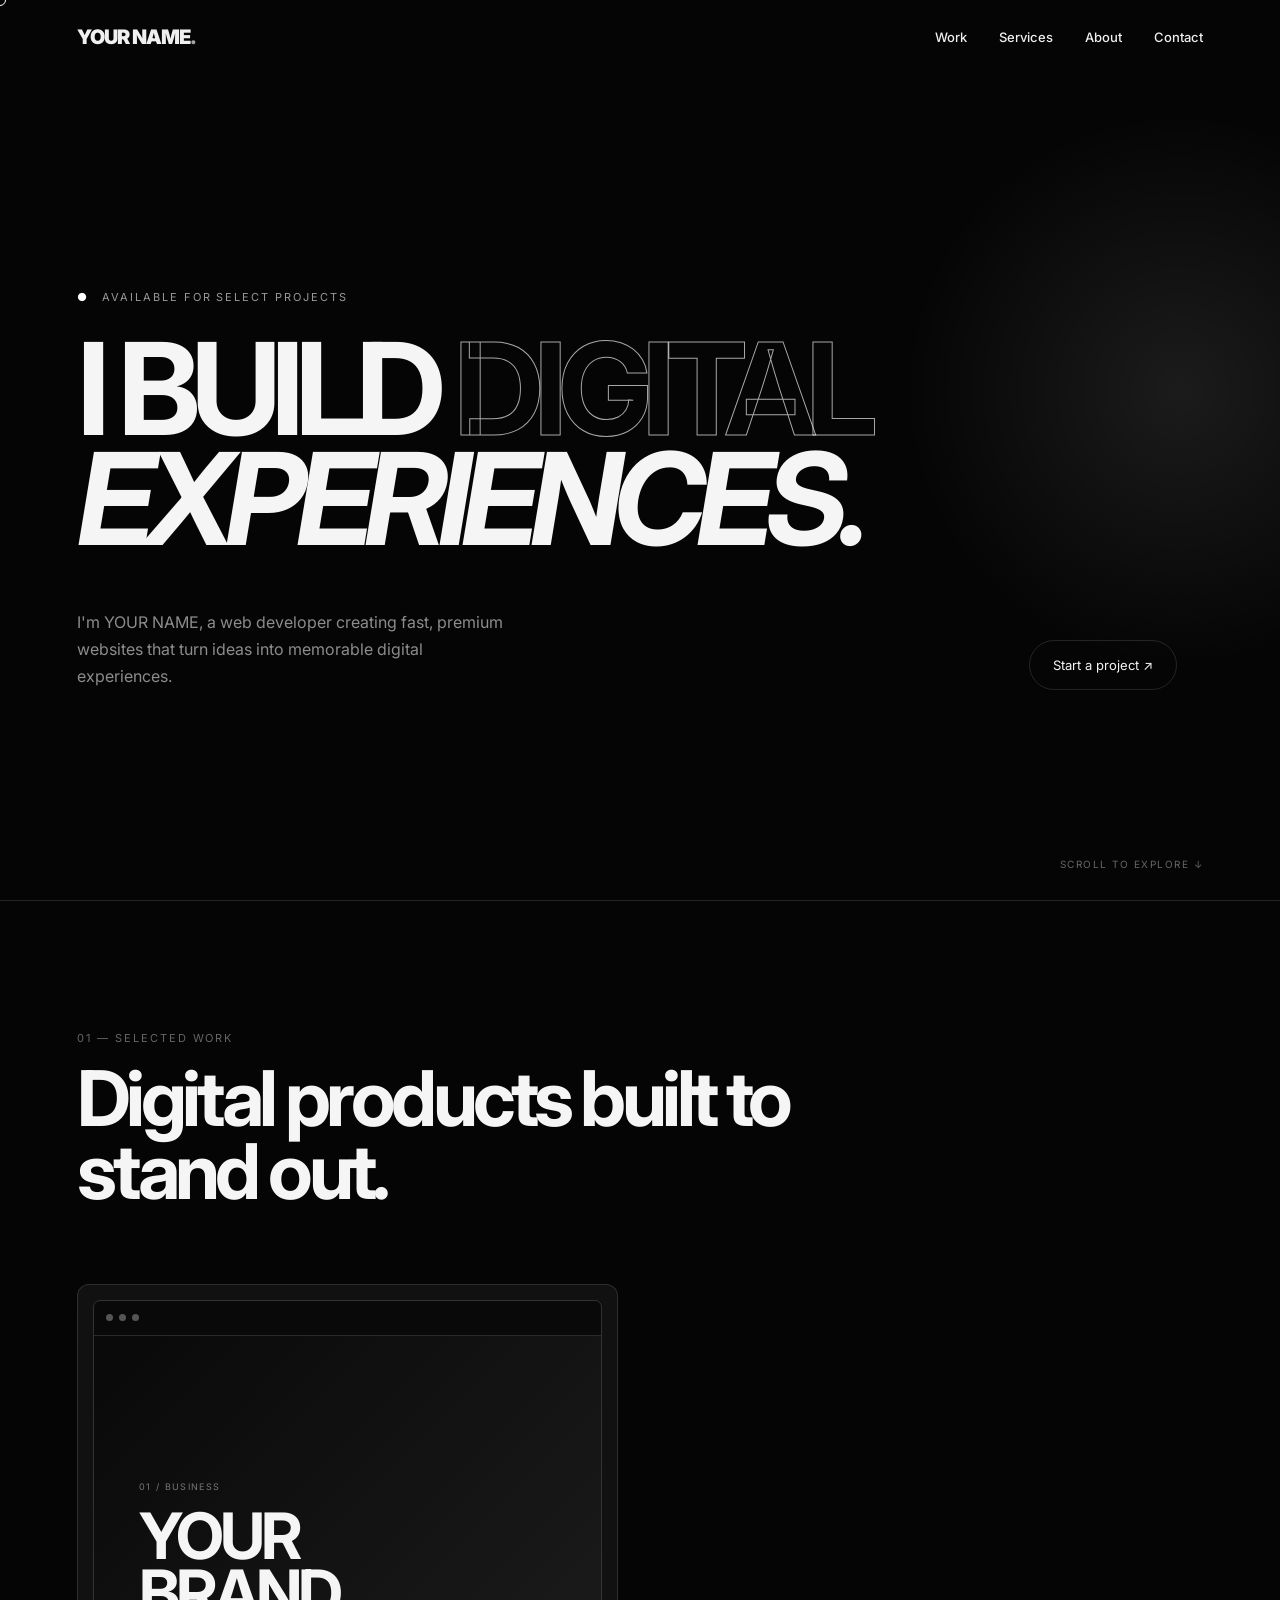
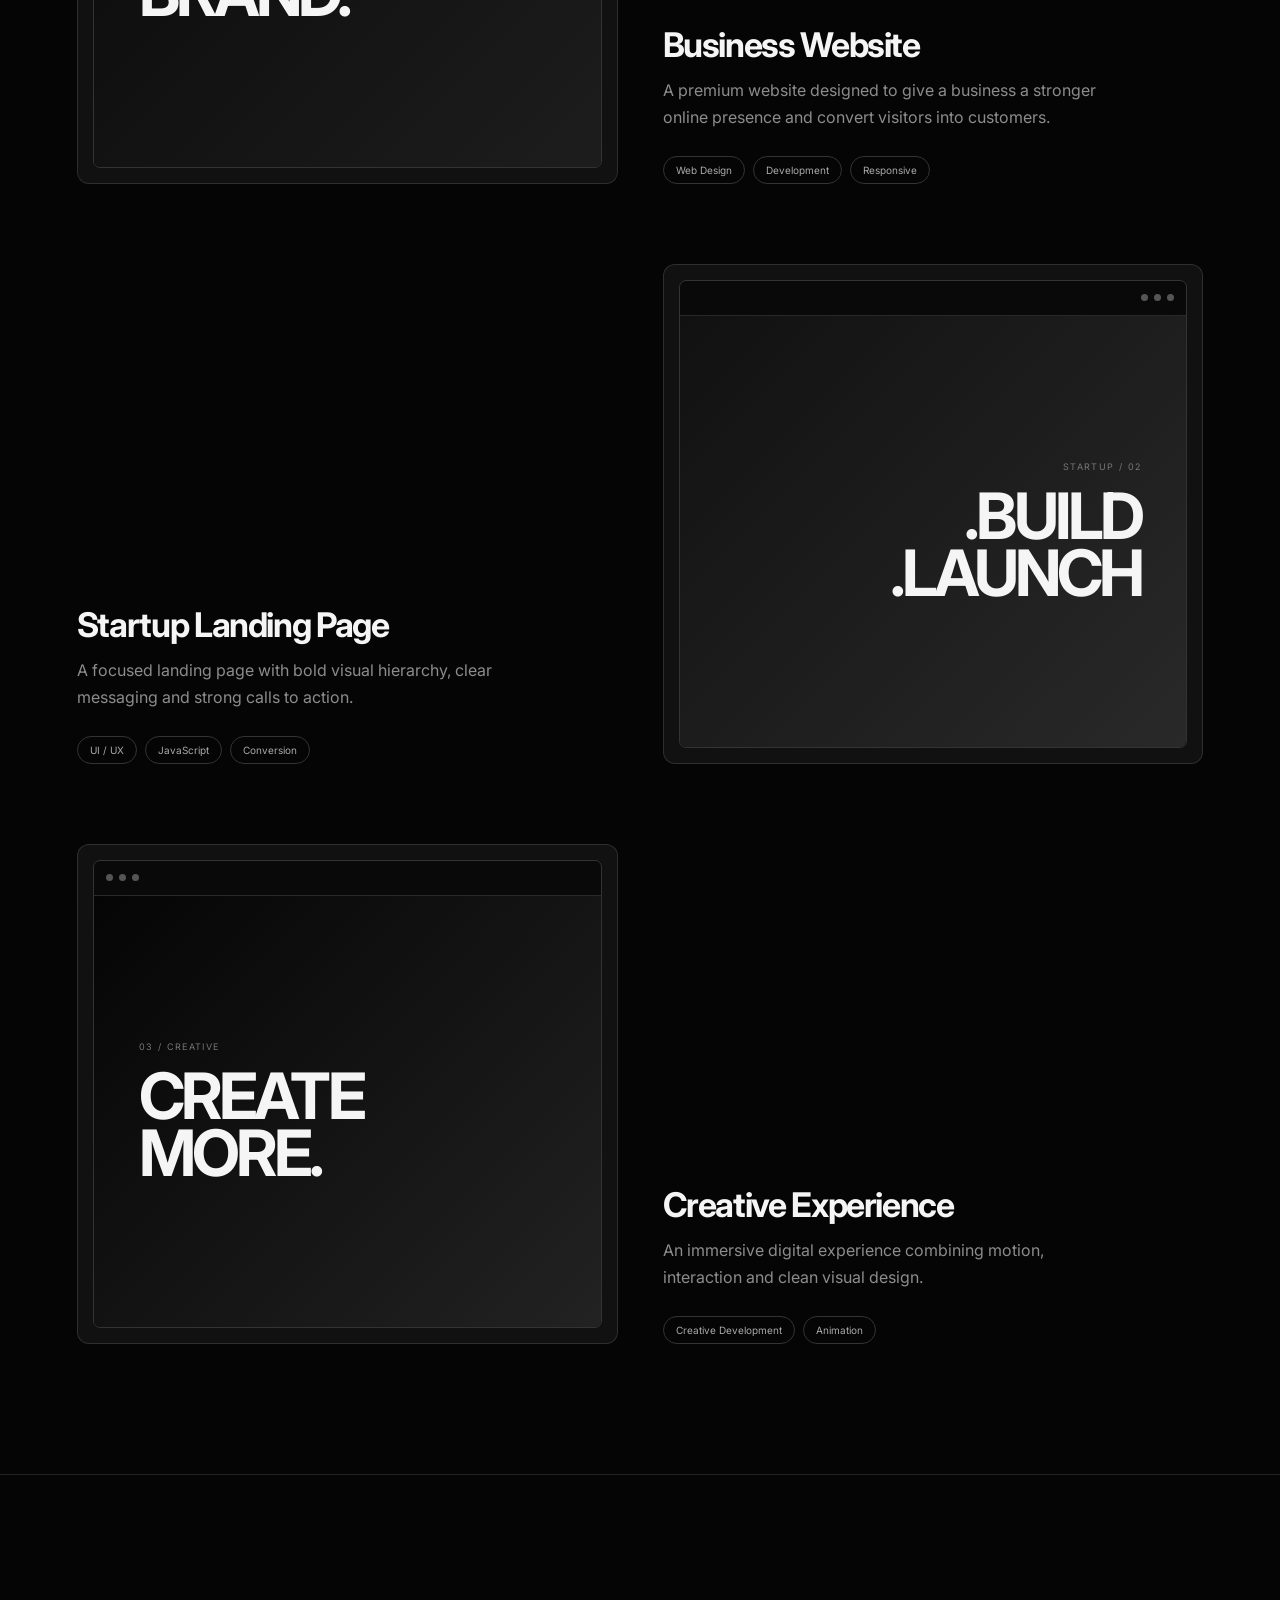
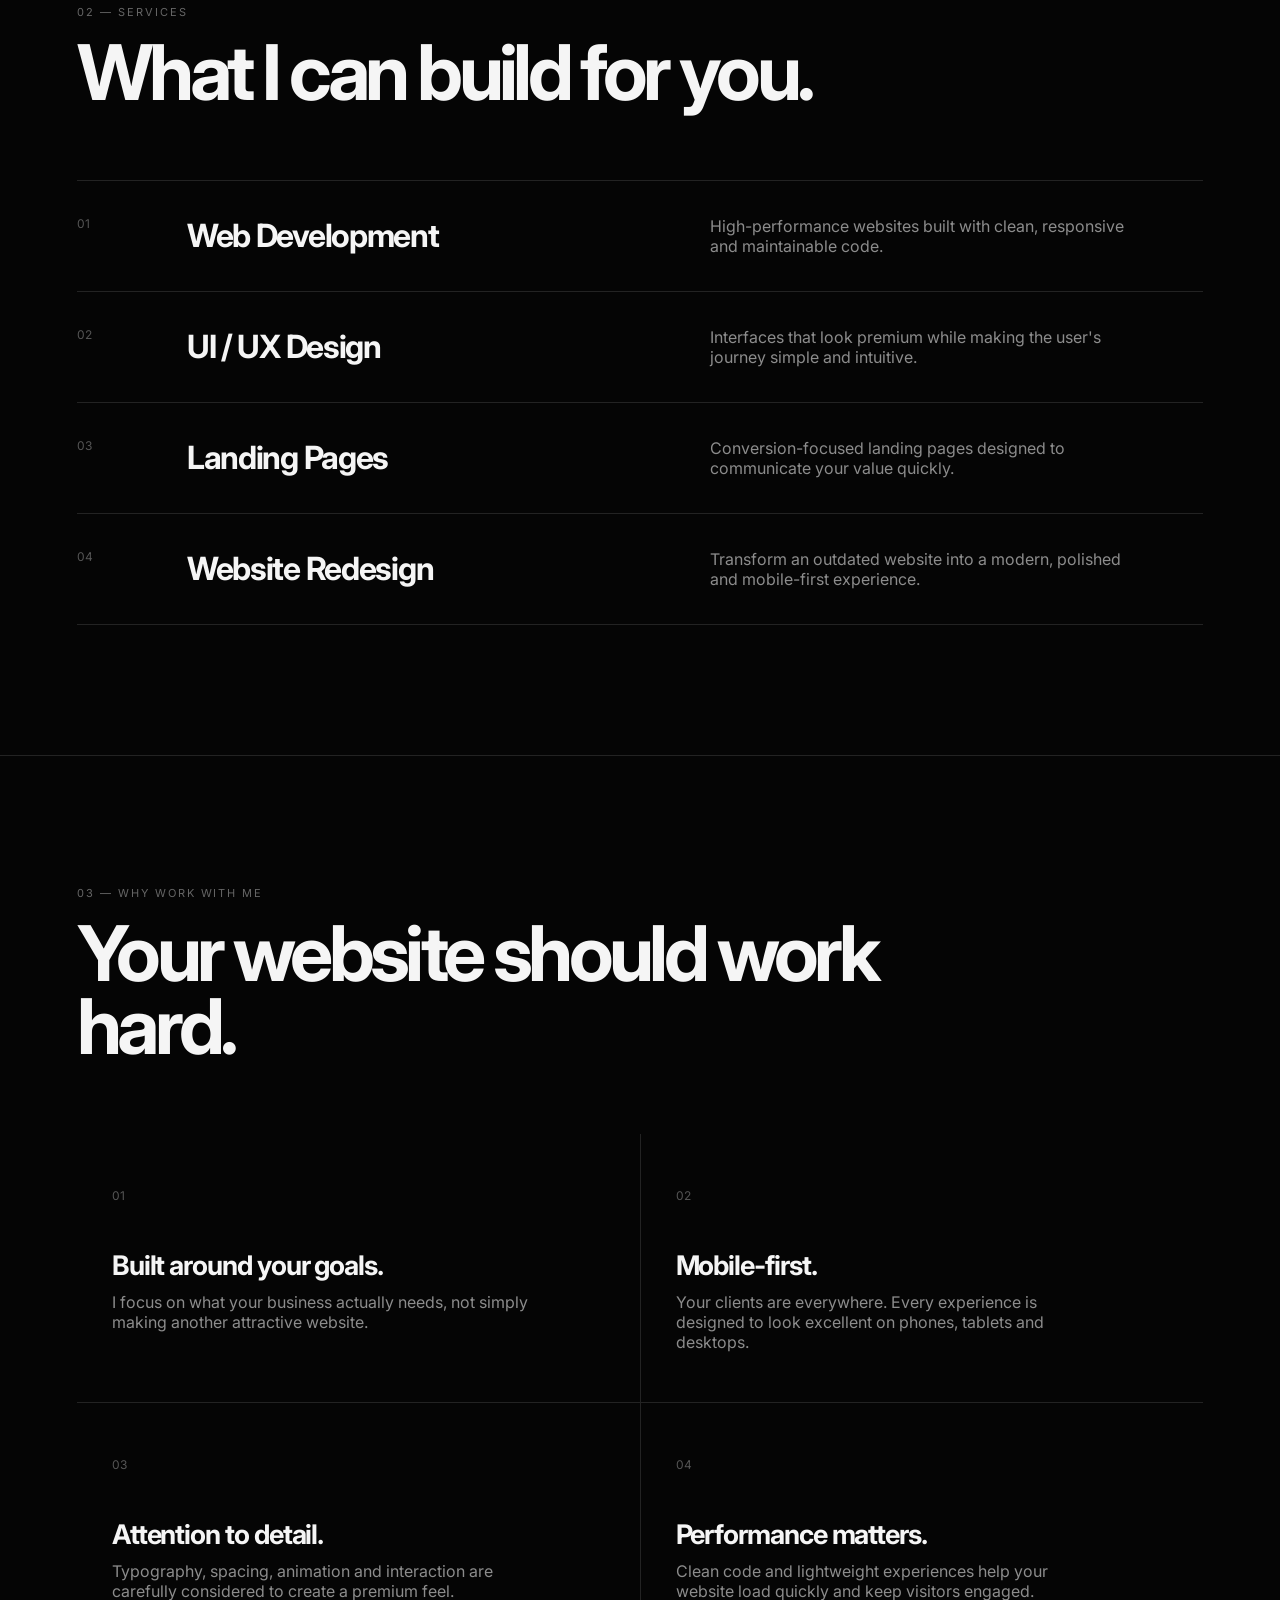
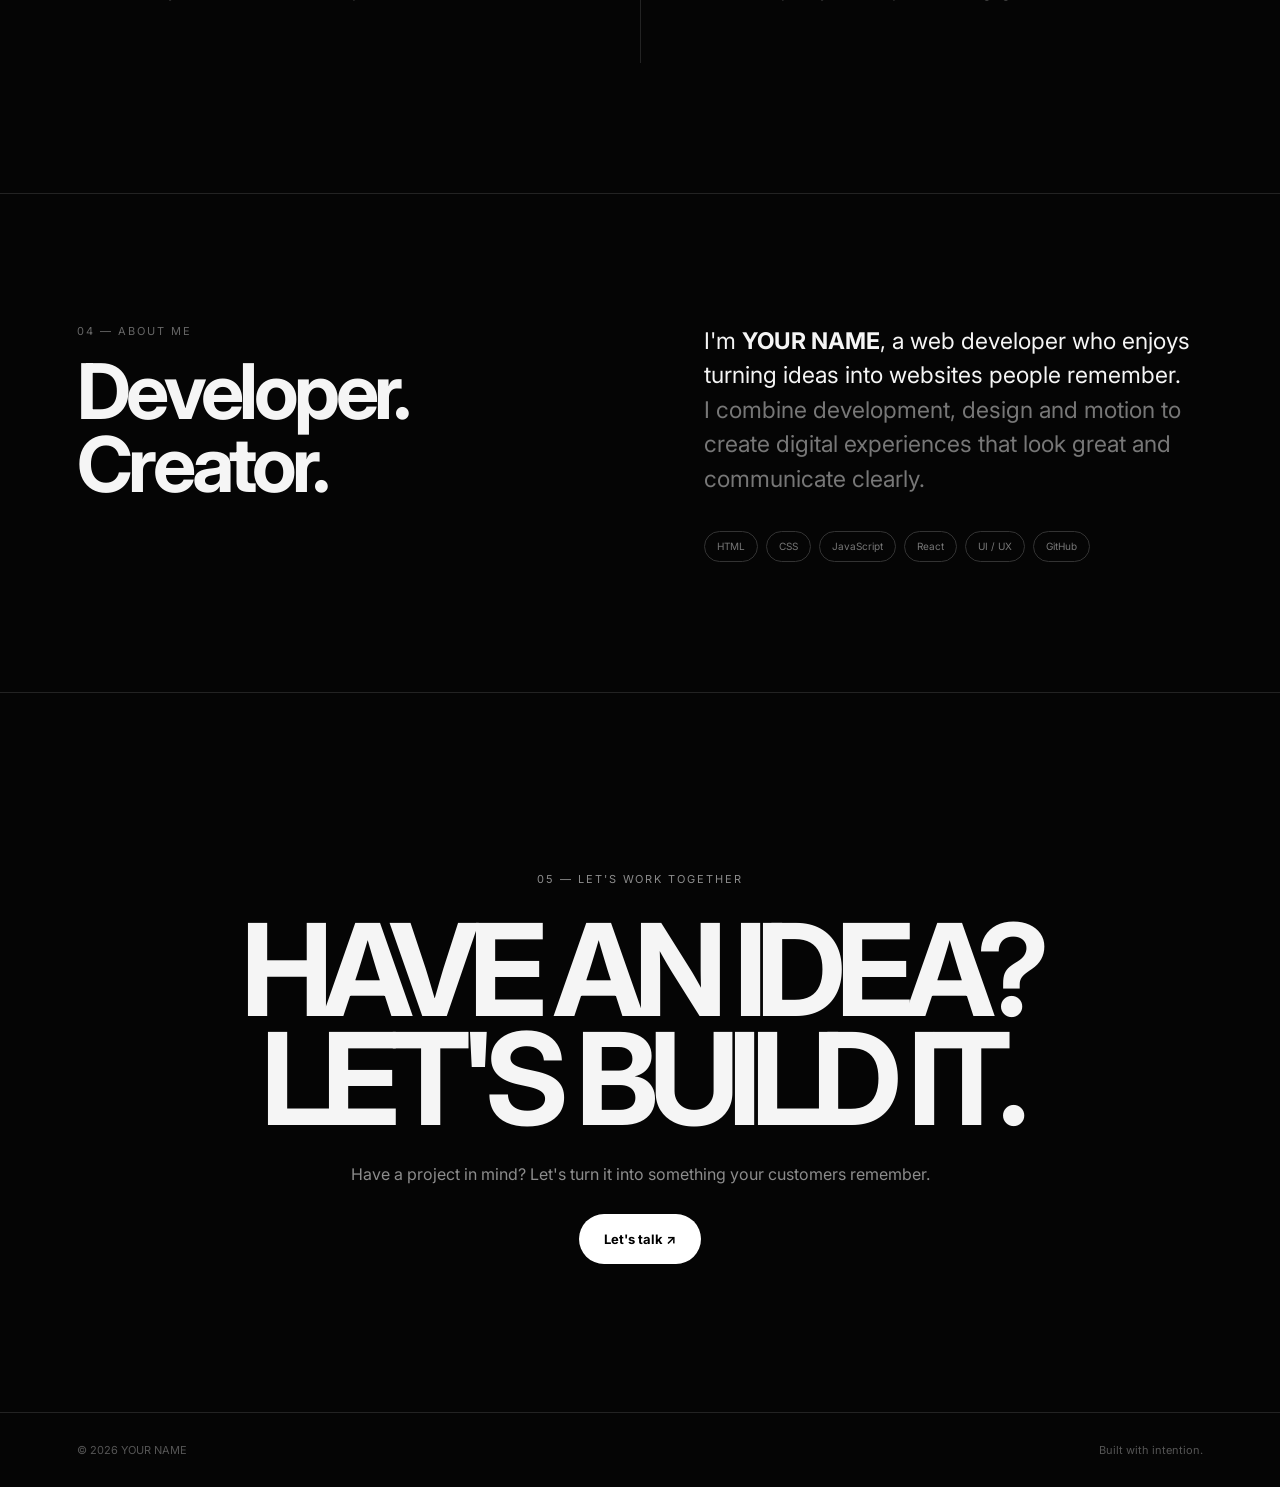
==== index.html @ ea689413 "Create initial portfolio webpage structure Added a complete HTML structure for a portfolio webpage, " ====
<!DOCTYPE html>
<html lang="en">
<head>
  <meta charset="UTF-8" />
  <meta name="viewport" content="width=device-width, initial-scale=1.0" />

  <title>YOUR NAME — Web Developer</title>
  <meta
    name="description"
    content="YOUR NAME is a web developer creating premium, high-performance digital experiences."
  />

  <style>
    @import url("https://fonts.googleapis.com/css2?family=Inter:wght@400;500;600;700;800;900&display=swap");

    :root {
      --black: #050505;
      --white: #f5f5f5;
      --gray: #8c8c8c;
      --line: rgba(255,255,255,.12);
      --soft: rgba(255,255,255,.06);
    }

    * {
      margin: 0;
      padding: 0;
      box-sizing: border-box;
    }

    html {
      scroll-behavior: smooth;
    }

    body {
      background: var(--black);
      color: var(--white);
      font-family: "Inter", sans-serif;
      overflow-x: hidden;
    }

    a {
      color: inherit;
      text-decoration: none;
    }

    ::selection {
      background: white;
      color: black;
    }

    /* ---------- CURSOR ---------- */

    .cursor {
      position: fixed;
      width: 12px;
      height: 12px;
      border: 1px solid white;
      border-radius: 50%;
      pointer-events: none;
      z-index: 9999;
      transform: translate(-50%, -50%);
      transition: width .25s, height .25s, background .25s;
    }

    /* ---------- NAV ---------- */

    header {
      position: fixed;
      top: 0;
      left: 0;
      width: 100%;
      z-index: 1000;
      padding: 25px 6vw;
      display: flex;
      align-items: center;
      justify-content: space-between;
      mix-blend-mode: difference;
    }

    .logo {
      font-size: 20px;
      font-weight: 900;
      letter-spacing: -1px;
    }

    .logo span {
      color: #aaa;
    }

    nav {
      display: flex;
      gap: 32px;
      font-size: 13px;
      font-weight: 500;
    }

    nav a {
      position: relative;
    }

    nav a::after {
      content: "";
      position: absolute;
      left: 0;
      bottom: -5px;
      width: 0;
      height: 1px;
      background: white;
      transition: .3s;
    }

    nav a:hover::after {
      width: 100%;
    }

    .menu {
      display: none;
      background: none;
      border: 0;
      color: white;
      font-size: 25px;
    }

    /* ---------- HERO ---------- */

    .hero {
      min-height: 100vh;
      padding: 150px 6vw 70px;
      display: flex;
      flex-direction: column;
      justify-content: center;
      position: relative;
      overflow: hidden;
    }

    .hero::before {
      content: "";
      position: absolute;
      width: 600px;
      height: 600px;
      border-radius: 50%;
      background: radial-gradient(
        circle,
        rgba(255,255,255,.09),
        transparent 65%
      );
      top: 10%;
      right: -200px;
      animation: float 8s ease-in-out infinite;
    }

    @keyframes float {
      0%,100% { transform: translateY(0); }
      50% { transform: translateY(-40px); }
    }

    .available {
      color: #999;
      font-size: 11px;
      letter-spacing: .18em;
      margin-bottom: 30px;
      animation: appear 1s ease forwards;
    }

    .available span {
      color: white;
      margin-right: 8px;
    }

    .hero h1 {
      font-size: clamp(55px, 10vw, 145px);
      line-height: .86;
      letter-spacing: -.075em;
      max-width: 1250px;
      position: relative;
      z-index: 1;
    }

    .hero h1 .outline {
      color: transparent;
      -webkit-text-stroke: 1px rgba(255,255,255,.65);
    }

    .hero h1 .italic {
      font-style: italic;
    }

    .hero-bottom {
      display: flex;
      justify-content: space-between;
      align-items: end;
      margin-top: 55px;
      max-width: 1100px;
    }

    .intro {
      max-width: 440px;
      color: var(--gray);
      font-size: 16px;
      line-height: 1.7;
    }

    .hero-button {
      border: 1px solid var(--line);
      border-radius: 100px;
      padding: 16px 23px;
      font-size: 13px;
      transition: .3s;
    }

    .hero-button:hover {
      background: white;
      color: black;
      transform: translateY(-4px);
    }

    .scroll {
      position: absolute;
      bottom: 30px;
      right: 6vw;
      font-size: 10px;
      color: #666;
      letter-spacing: .15em;
    }

    /* ---------- SECTIONS ---------- */

    section:not(.hero) {
      padding: 130px 6vw;
      border-top: 1px solid var(--line);
    }

    .eyebrow {
      color: #666;
      font-size: 11px;
      letter-spacing: .18em;
      margin-bottom: 18px;
    }

    .section-title {
      font-size: clamp(42px, 6vw, 85px);
      line-height: .95;
      letter-spacing: -.06em;
      max-width: 900px;
    }

    /* ---------- PROJECTS ---------- */

    .projects {
      margin-top: 75px;
      display: grid;
      gap: 80px;
    }

    .project {
      display: grid;
      grid-template-columns: 1fr 1fr;
      gap: 45px;
      align-items: end;
    }

    .project:nth-child(even) {
      direction: rtl;
    }

    .project:nth-child(even) .project-info {
      direction: ltr;
    }

    .mockup {
      height: 500px;
      border: 1px solid var(--line);
      border-radius: 12px;
      overflow: hidden;
      position: relative;
      background: #111;
      transition: transform .6s cubic-bezier(.2,.8,.2,1);
    }

    .mockup:hover {
      transform: scale(.985);
    }

    .mockup::before {
      content: "";
      position: absolute;
      inset: 0;
      background:
        linear-gradient(
          135deg,
          transparent 30%,
          rgba(255,255,255,.09),
          transparent 65%
        );
      transform: translateX(-100%);
      transition: 1s;
    }

    .mockup:hover::before {
      transform: translateX(100%);
    }

    .browser {
      margin: 15px;
      height: calc(100% - 30px);
      border: 1px solid #333;
      border-radius: 7px;
      overflow: hidden;
      background: #090909;
    }

    .browser-bar {
      height: 35px;
      border-bottom: 1px solid #292929;
      display: flex;
      align-items: center;
      gap: 6px;
      padding: 0 12px;
    }

    .browser-bar i {
      width: 7px;
      height: 7px;
      border-radius: 50%;
      background: #555;
    }

    .screen {
      height: calc(100% - 35px);
      padding: 45px;
      display: flex;
      flex-direction: column;
      justify-content: center;
    }

    .screen.one {
      background:
        linear-gradient(135deg,#090909,#1d1d1d);
    }

    .screen.two {
      background:
        linear-gradient(135deg,#111,#292929);
    }

    .screen.three {
      background:
        linear-gradient(135deg,#050505,#222);
    }

    .screen small {
      color: #777;
      letter-spacing: .15em;
      font-size: 9px;
    }

    .screen strong {
      font-size: clamp(35px,5vw,70px);
      line-height: .9;
      letter-spacing: -.06em;
      margin-top: 15px;
    }

    .project-info h3 {
      font-size: 34px;
      letter-spacing: -.04em;
      margin-bottom: 12px;
    }

    .project-info p {
      color: var(--gray);
      max-width: 450px;
      line-height: 1.7;
    }

    .project-meta {
      display: flex;
      gap: 8px;
      margin-top: 25px;
      flex-wrap: wrap;
    }

    .project-meta span,
    .skill {
      border: 1px solid #333;
      border-radius: 100px;
      padding: 7px 12px;
      font-size: 10px;
      color: #aaa;
    }

    /* ---------- SERVICES ---------- */

    .services {
      margin-top: 70px;
      border-top: 1px solid var(--line);
    }

    .service {
      display: grid;
      grid-template-columns: 80px 1fr 1fr;
      gap: 30px;
      padding: 35px 0;
      border-bottom: 1px solid var(--line);
      transition: padding .35s;
    }

    .service:hover {
      padding-left: 20px;
      padding-right: 20px;
      background: var(--soft);
    }

    .service-number {
      color: #555;
      font-size: 12px;
    }

    .service h3 {
      font-size: 32px;
      letter-spacing: -.04em;
    }

    .service p {
      color: var(--gray);
      max-width: 430px;
    }

    /* ---------- WHY ---------- */

    .why-grid {
      display: grid;
      grid-template-columns: repeat(2,1fr);
      gap: 1px;
      background: var(--line);
      margin-top: 70px;
    }

    .reason {
      background: var(--black);
      padding: 50px 35px;
      min-height: 260px;
    }

    .reason span {
      color: #555;
      font-size: 12px;
    }

    .reason h3 {
      font-size: 27px;
      margin: 45px 0 10px;
      letter-spacing: -.04em;
    }

    .reason p {
      color: var(--gray);
      max-width: 430px;
    }

    /* ---------- ABOUT ---------- */

    .about {
      display: grid;
      grid-template-columns: 1fr 1fr;
      gap: 10vw;
    }

    .about-copy {
      font-size: 23px;
      line-height: 1.5;
      max-width: 650px;
    }

    .about-copy span {
      color: #777;
    }

    .skills {
      display: flex;
      flex-wrap: wrap;
      gap: 8px;
      margin-top: 35px;
    }

    /* ---------- CTA ---------- */

    .cta {
      text-align: center;
      min-height: 80vh;
      display: flex;
      flex-direction: column;
      justify-content: center;
      align-items: center;
    }

    .cta h2 {
      font-size: clamp(55px,10vw,145px);
      line-height: .85;
      letter-spacing: -.08em;
      max-width: 1100px;
    }

    .cta p {
      color: var(--gray);
      margin: 30px 0;
    }

    .cta-button {
      display: inline-flex;
      align-items: center;
      gap: 12px;
      background: white;
      color: black;
      padding: 17px 25px;
      border-radius: 100px;
      font-size: 13px;
      font-weight: 700;
      transition: .3s;
    }

    .cta-button:hover {
      transform: scale(1.06);
    }

    /* ---------- FOOTER ---------- */

    footer {
      padding: 30px 6vw;
      border-top: 1px solid var(--line);
      display: flex;
      justify-content: space-between;
      color: #555;
      font-size: 11px;
    }

    /* ---------- REVEAL ---------- */

    .reveal {
      opacity: 0;
      transform: translateY(50px);
      transition: opacity .9s ease, transform .9s ease;
    }

    .reveal.show {
      opacity: 1;
      transform: translateY(0);
    }

    @keyframes appear {
      from {
        opacity: 0;
        transform: translateY(20px);
      }
      to {
        opacity: 1;
        transform: translateY(0);
      }
    }

    /* ---------- MOBILE ---------- */

    @media(max-width:700px) {

      header {
        padding: 20px 5vw;
      }

      nav {
        display: none;
        position: absolute;
        top: 70px;
        left: 0;
        width: 100%;
        padding: 25px 5vw;
        flex-direction: column;
        background: #050505;
        border-bottom: 1px solid var(--line);
      }

      nav.open {
        display: flex;
      }

      .menu {
        display: block;
      }

      .hero {
        padding: 130px 5vw 70px;
      }

      .hero h1 {
        font-size: clamp(54px,16vw,100px);
      }

      .hero-bottom {
        flex-direction: column;
        align-items: flex-start;
        gap: 25px;
      }

      section:not(.hero) {
        padding: 85px 5vw;
      }

      .project {
        grid-template-columns: 1fr;
        gap: 25px;
      }

      .project:nth-child(even) {
        direction: ltr;
      }

      .mockup {
        height: 350px;
      }

      .screen {
        padding: 25px;
      }

      .service {
        grid-template-columns: 40px 1fr;
      }

      .service p {
        grid-column: 2;
      }

      .service h3 {
        font-size: 25px;
      }

      .why-grid,
      .about {
        grid-template-columns: 1fr;
      }

      .reason {
        min-height: 220px;
      }

      .about-copy {
        font-size: 19px;
      }

      .cursor {
        display: none;
      }

      footer {
        flex-direction: column;
        gap: 8px;
      }
    }
  </style>
</head>

<body>

<div class="cursor"></div>

<header>
  <a href="#home" class="logo">YOUR NAME<span>.</span></a>

  <button class="menu" aria-label="Menu">☰</button>

  <nav>
    <a href="#work">Work</a>
    <a href="#services">Services</a>
    <a href="#about">About</a>
    <a href="#contact">Contact</a>
  </nav>
</header>

<main>

  <!-- HERO -->

  <section class="hero" id="home">

    <p class="available">
      <span>●</span> AVAILABLE FOR SELECT PROJECTS
    </p>

    <h1>
      I BUILD
      <span class="outline">DIGITAL</span>
      <span class="italic">EXPERIENCES.</span>
    </h1>

    <div class="hero-bottom">

      <p class="intro">
        I'm YOUR NAME, a web developer creating fast,
        premium websites that turn ideas into memorable
        digital experiences.
      </p>

      <a href="#contact" class="hero-button">
        Start a project ↗
      </a>

    </div>

    <span class="scroll">SCROLL TO EXPLORE ↓</span>

  </section>


  <!-- WORK -->

  <section id="work">

    <p class="eyebrow">01 — SELECTED WORK</p>

    <h2 class="section-title reveal">
      Digital products built to
      <span class="outline">stand out.</span>
    </h2>

    <div class="projects">

      <article class="project reveal">

        <div class="mockup">

          <div class="browser">

            <div class="browser-bar">
              <i></i><i></i><i></i>
            </div>

            <div class="screen one">
              <small>01 / BUSINESS</small>
              <strong>YOUR<br>BRAND.</strong>
            </div>

          </div>

        </div>

        <div class="project-info">
          <h3>Business Website</h3>

          <p>
            A premium website designed to give a business
            a stronger online presence and convert visitors
            into customers.
          </p>

          <div class="project-meta">
            <span>Web Design</span>
            <span>Development</span>
            <span>Responsive</span>
          </div>
        </div>

      </article>


      <article class="project reveal">

        <div class="mockup">

          <div class="browser">

            <div class="browser-bar">
              <i></i><i></i><i></i>
            </div>

            <div class="screen two">
              <small>02 / STARTUP</small>
              <strong>BUILD.<br>LAUNCH.</strong>
            </div>

          </div>

        </div>

        <div class="project-info">
          <h3>Startup Landing Page</h3>

          <p>
            A focused landing page with bold visual hierarchy,
            clear messaging and strong calls to action.
          </p>

          <div class="project-meta">
            <span>UI / UX</span>
            <span>JavaScript</span>
            <span>Conversion</span>
          </div>
        </div>

      </article>


      <article class="project reveal">

        <div class="mockup">

          <div class="browser">

            <div class="browser-bar">
              <i></i><i></i><i></i>
            </div>

            <div class="screen three">
              <small>03 / CREATIVE</small>
              <strong>CREATE<br>MORE.</strong>
            </div>

          </div>

        </div>

        <div class="project-info">
          <h3>Creative Experience</h3>

          <p>
            An immersive digital experience combining motion,
            interaction and clean visual design.
          </p>

          <div class="project-meta">
            <span>Creative Development</span>
            <span>Animation</span>
          </div>
        </div>

      </article>

    </div>

  </section>


  <!-- SERVICES -->

  <section id="services">

    <p class="eyebrow">02 — SERVICES</p>

    <h2 class="section-title reveal">
      What I can build
      <span class="italic">for you.</span>
    </h2>

    <div class="services">

      <div class="service reveal">
        <span class="service-number">01</span>

        <h3>Web Development</h3>

        <p>
          High-performance websites built with clean,
          responsive and maintainable code.
        </p>
      </div>

      <div class="service reveal">
        <span class="service-number">02</span>

        <h3>UI / UX Design</h3>

        <p>
          Interfaces that look premium while making the
          user's journey simple and intuitive.
        </p>
      </div>

      <div class="service reveal">
        <span class="service-number">03</span>

        <h3>Landing Pages</h3>

        <p>
          Conversion-focused landing pages designed to
          communicate your value quickly.
        </p>
      </div>

      <div class="service reveal">
        <span class="service-number">04</span>

        <h3>Website Redesign</h3>

        <p>
          Transform an outdated website into a modern,
          polished and mobile-first experience.
        </p>
      </div>

    </div>

  </section>


  <!-- WHY ME -->

  <section>

    <p class="eyebrow">03 — WHY WORK WITH ME</p>

    <h2 class="section-title reveal">
      Your website should
      <span class="outline">work hard.</span>
    </h2>

    <div class="why-grid">

      <div class="reason reveal">
        <span>01</span>
        <h3>Built around your goals.</h3>
        <p>
          I focus on what your business actually needs,
          not simply making another attractive website.
        </p>
      </div>

      <div class="reason reveal">
        <span>02</span>
        <h3>Mobile-first.</h3>
        <p>
          Your clients are everywhere. Every experience
          is designed to look excellent on phones, tablets
          and desktops.
        </p>
      </div>

      <div class="reason reveal">
        <span>03</span>
        <h3>Attention to detail.</h3>
        <p>
          Typography, spacing, animation and interaction
          are carefully considered to create a premium feel.
        </p>
      </div>

      <div class="reason reveal">
        <span>04</span>
        <h3>Performance matters.</h3>
        <p>
          Clean code and lightweight experiences help your
          website load quickly and keep visitors engaged.
        </p>
      </div>

    </div>

  </section>


  <!-- ABOUT -->

  <section id="about" class="about">

    <div>
      <p class="eyebrow">04 — ABOUT ME</p>

      <h2 class="section-title reveal">
        Developer.
        <br>
        <span class="outline">Creator.</span>
      </h2>
    </div>

    <div class="about-copy reveal">

      <p>
        I'm <strong>YOUR NAME</strong>, a web developer who
        enjoys turning ideas into websites people remember.
      </p>

      <p>
        <span>
          I combine development, design and motion to create
          digital experiences that look great and communicate
          clearly.
        </span>
      </p>

      <div class="skills">
        <span class="skill">HTML</span>
        <span class="skill">CSS</span>
        <span class="skill">JavaScript</span>
        <span class="skill">React</span>
        <span class="skill">UI / UX</span>
        <span class="skill">GitHub</span>
      </div>

    </div>

  </section>


  <!-- CONTACT -->

  <section id="contact" class="cta">

    <p class="eyebrow">05 — LET'S WORK TOGETHER</p>

    <h2 class="reveal">
      HAVE AN IDEA?
      <br>
      <span class="outline">LET'S BUILD IT.</span>
    </h2>

    <p>
      Have a project in mind? Let's turn it into something
      your customers remember.
    </p>

    <a
      class="cta-button"
      href="mailto:your@email.com"
    >
      Let's talk ↗
    </a>

  </section>

</main>


<footer>
  <span>© 2026 YOUR NAME</span>
  <span>Built with intention.</span>
</footer>


<script>

  /* MOBILE MENU */

  const menu = document.querySelector(".menu");
  const nav = document.querySelector("nav");

  menu.addEventListener("click", () => {
    nav.classList.toggle("open");
  });

  document.querySelectorAll("nav a").forEach(link => {
    link.addEventListener("click", () => {
      nav.classList.remove("open");
    });
  });


  /* SCROLL REVEAL */

  const observer = new IntersectionObserver(
    entries => {
      entries.forEach(entry => {
        if (entry.isIntersecting) {
          entry.target.classList.add("show");
        }
      });
    },
    {
      threshold: 0.12
    }
  );

  document.querySelectorAll(".reveal").forEach(el => {
    observer.observe(el);
  });


  /* CUSTOM CURSOR */

  const cursor = document.querySelector(".cursor");

  document.addEventListener("mousemove", e => {
    cursor.style.left = e.clientX + "px";
    cursor.style.top = e.clientY + "px";
  });

</script>

</body>
  </html>
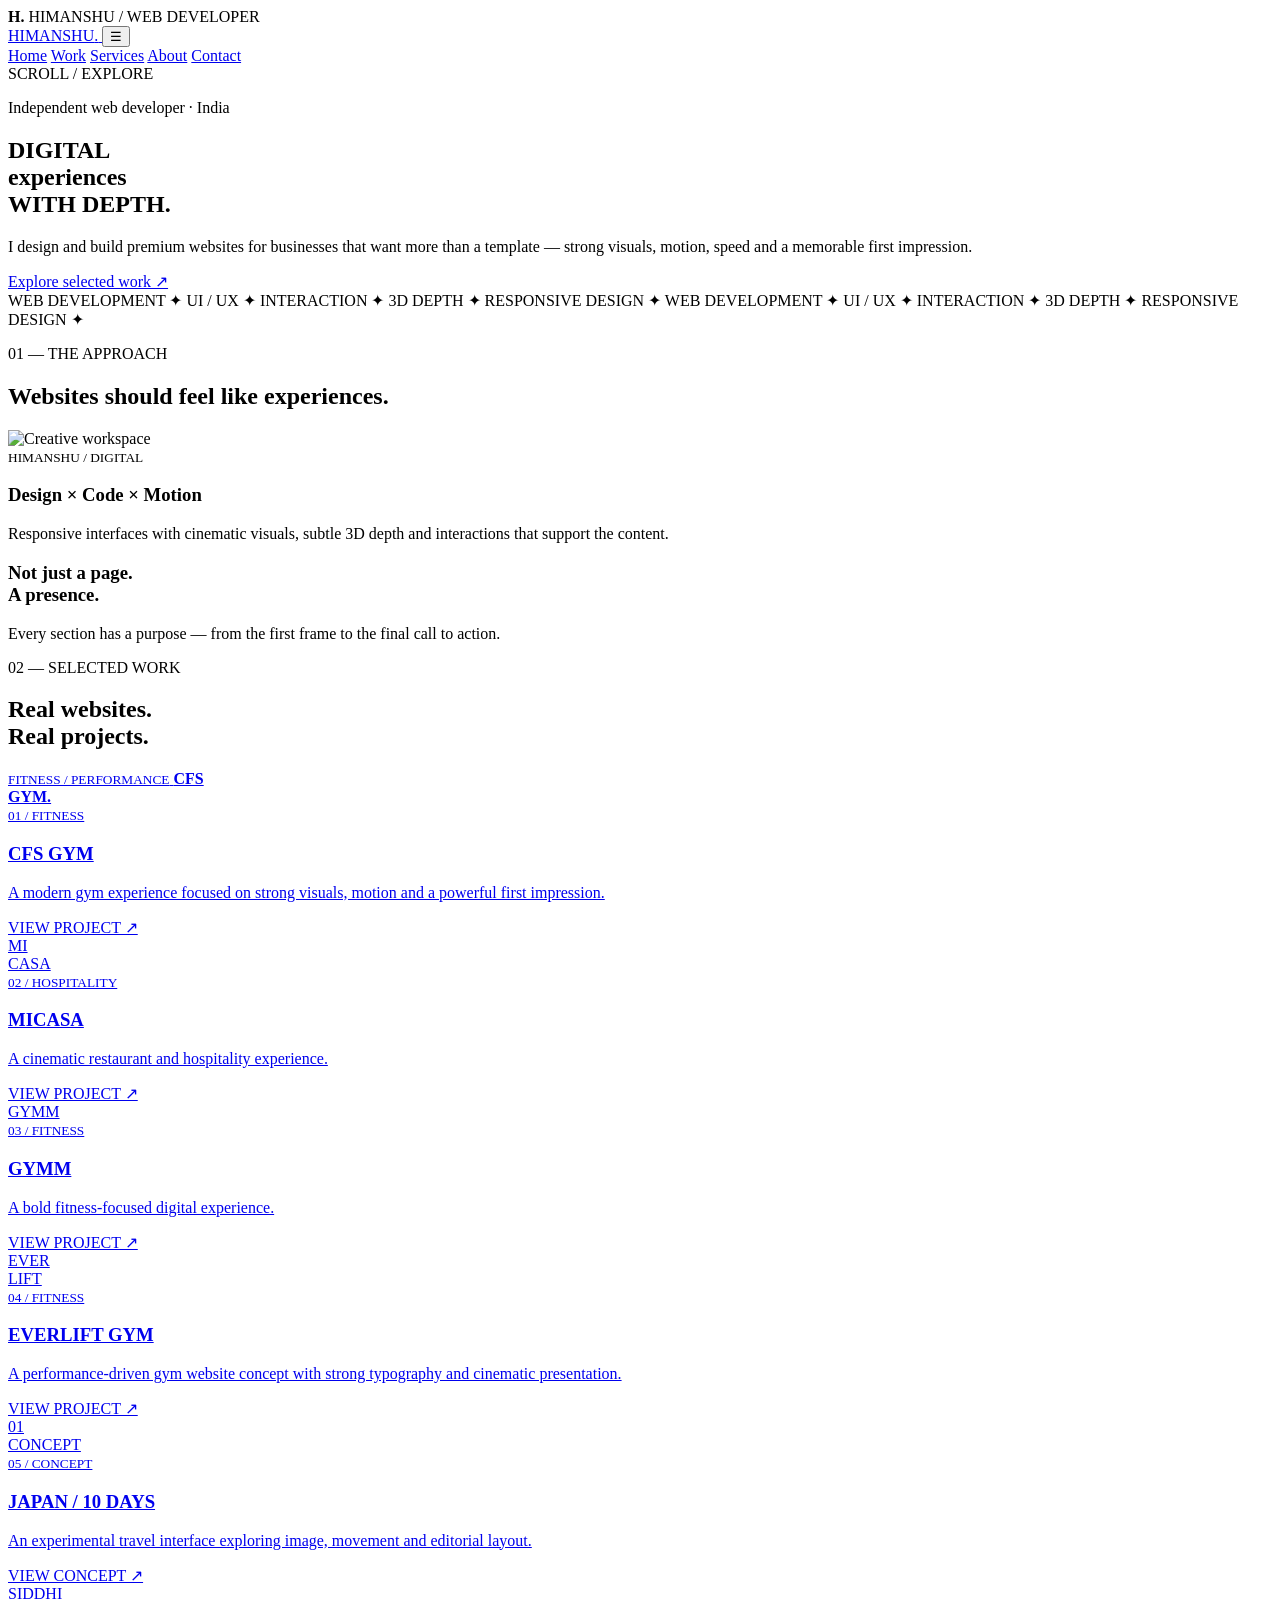
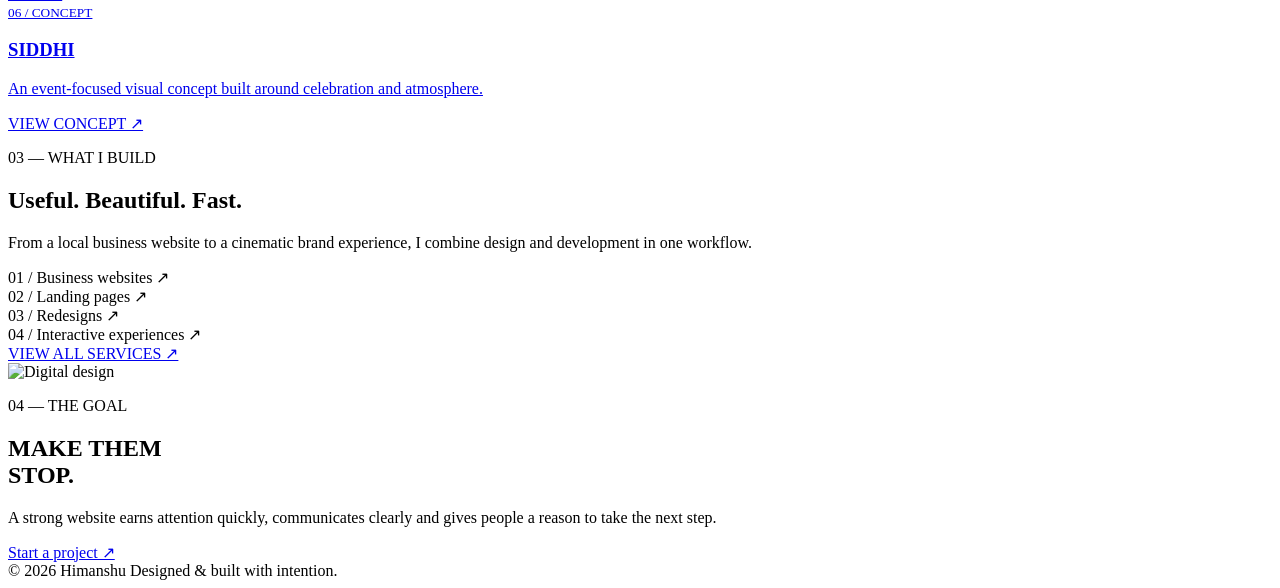
==== commit 74002708: "Add initial index.html file with website structure" ====
--- a/index.html
+++ b/index.html
@@ -1,1086 +1,609 @@
 <!DOCTYPE html>
 <html lang="en">
 <head>
-  <meta charset="UTF-8" />
-  <meta name="viewport" content="width=device-width, initial-scale=1.0" />
-
-  <title>YOUR NAME — Web Developer</title>
-  <meta
-    name="description"
-    content="YOUR NAME is a web developer creating premium, high-performance digital experiences."
-  />
-
-  <style>
-    @import url("https://fonts.googleapis.com/css2?family=Inter:wght@400;500;600;700;800;900&display=swap");
-
-    :root {
-      --black: #050505;
-      --white: #f5f5f5;
-      --gray: #8c8c8c;
-      --line: rgba(255,255,255,.12);
-      --soft: rgba(255,255,255,.06);
-    }
-
-    * {
-      margin: 0;
-      padding: 0;
-      box-sizing: border-box;
-    }
-
-    html {
-      scroll-behavior: smooth;
-    }
-
-    body {
-      background: var(--black);
-      color: var(--white);
-      font-family: "Inter", sans-serif;
-      overflow-x: hidden;
-    }
-
-    a {
-      color: inherit;
-      text-decoration: none;
-    }
-
-    ::selection {
-      background: white;
-      color: black;
-    }
-
-    /* ---------- CURSOR ---------- */
-
-    .cursor {
-      position: fixed;
-      width: 12px;
-      height: 12px;
-      border: 1px solid white;
-      border-radius: 50%;
-      pointer-events: none;
-      z-index: 9999;
-      transform: translate(-50%, -50%);
-      transition: width .25s, height .25s, background .25s;
-    }
-
-    /* ---------- NAV ---------- */
-
-    header {
-      position: fixed;
-      top: 0;
-      left: 0;
-      width: 100%;
-      z-index: 1000;
-      padding: 25px 6vw;
-      display: flex;
-      align-items: center;
-      justify-content: space-between;
-      mix-blend-mode: difference;
-    }
-
-    .logo {
-      font-size: 20px;
-      font-weight: 900;
-      letter-spacing: -1px;
-    }
-
-    .logo span {
-      color: #aaa;
-    }
-
-    nav {
-      display: flex;
-      gap: 32px;
-      font-size: 13px;
-      font-weight: 500;
-    }
-
-    nav a {
-      position: relative;
-    }
-
-    nav a::after {
-      content: "";
-      position: absolute;
-      left: 0;
-      bottom: -5px;
-      width: 0;
-      height: 1px;
-      background: white;
-      transition: .3s;
-    }
-
-    nav a:hover::after {
-      width: 100%;
-    }
-
-    .menu {
-      display: none;
-      background: none;
-      border: 0;
-      color: white;
-      font-size: 25px;
-    }
-
-    /* ---------- HERO ---------- */
-
-    .hero {
-      min-height: 100vh;
-      padding: 150px 6vw 70px;
-      display: flex;
-      flex-direction: column;
-      justify-content: center;
-      position: relative;
-      overflow: hidden;
-    }
-
-    .hero::before {
-      content: "";
-      position: absolute;
-      width: 600px;
-      height: 600px;
-      border-radius: 50%;
-      background: radial-gradient(
-        circle,
-        rgba(255,255,255,.09),
-        transparent 65%
-      );
-      top: 10%;
-      right: -200px;
-      animation: float 8s ease-in-out infinite;
-    }
-
-    @keyframes float {
-      0%,100% { transform: translateY(0); }
-      50% { transform: translateY(-40px); }
-    }
-
-    .available {
-      color: #999;
-      font-size: 11px;
-      letter-spacing: .18em;
-      margin-bottom: 30px;
-      animation: appear 1s ease forwards;
-    }
-
-    .available span {
-      color: white;
-      margin-right: 8px;
-    }
-
-    .hero h1 {
-      font-size: clamp(55px, 10vw, 145px);
-      line-height: .86;
-      letter-spacing: -.075em;
-      max-width: 1250px;
-      position: relative;
-      z-index: 1;
-    }
-
-    .hero h1 .outline {
-      color: transparent;
-      -webkit-text-stroke: 1px rgba(255,255,255,.65);
-    }
-
-    .hero h1 .italic {
-      font-style: italic;
-    }
-
-    .hero-bottom {
-      display: flex;
-      justify-content: space-between;
-      align-items: end;
-      margin-top: 55px;
-      max-width: 1100px;
-    }
-
-    .intro {
-      max-width: 440px;
-      color: var(--gray);
-      font-size: 16px;
-      line-height: 1.7;
-    }
-
-    .hero-button {
-      border: 1px solid var(--line);
-      border-radius: 100px;
-      padding: 16px 23px;
-      font-size: 13px;
-      transition: .3s;
-    }
-
-    .hero-button:hover {
-      background: white;
-      color: black;
-      transform: translateY(-4px);
-    }
-
-    .scroll {
-      position: absolute;
-      bottom: 30px;
-      right: 6vw;
-      font-size: 10px;
-      color: #666;
-      letter-spacing: .15em;
-    }
-
-    /* ---------- SECTIONS ---------- */
-
-    section:not(.hero) {
-      padding: 130px 6vw;
-      border-top: 1px solid var(--line);
-    }
-
-    .eyebrow {
-      color: #666;
-      font-size: 11px;
-      letter-spacing: .18em;
-      margin-bottom: 18px;
-    }
-
-    .section-title {
-      font-size: clamp(42px, 6vw, 85px);
-      line-height: .95;
-      letter-spacing: -.06em;
-      max-width: 900px;
-    }
-
-    /* ---------- PROJECTS ---------- */
-
-    .projects {
-      margin-top: 75px;
-      display: grid;
-      gap: 80px;
-    }
-
-    .project {
-      display: grid;
-      grid-template-columns: 1fr 1fr;
-      gap: 45px;
-      align-items: end;
-    }
-
-    .project:nth-child(even) {
-      direction: rtl;
-    }
-
-    .project:nth-child(even) .project-info {
-      direction: ltr;
-    }
-
-    .mockup {
-      height: 500px;
-      border: 1px solid var(--line);
-      border-radius: 12px;
-      overflow: hidden;
-      position: relative;
-      background: #111;
-      transition: transform .6s cubic-bezier(.2,.8,.2,1);
-    }
-
-    .mockup:hover {
-      transform: scale(.985);
-    }
-
-    .mockup::before {
-      content: "";
-      position: absolute;
-      inset: 0;
-      background:
-        linear-gradient(
-          135deg,
-          transparent 30%,
-          rgba(255,255,255,.09),
-          transparent 65%
-        );
-      transform: translateX(-100%);
-      transition: 1s;
-    }
-
-    .mockup:hover::before {
-      transform: translateX(100%);
-    }
-
-    .browser {
-      margin: 15px;
-      height: calc(100% - 30px);
-      border: 1px solid #333;
-      border-radius: 7px;
-      overflow: hidden;
-      background: #090909;
-    }
-
-    .browser-bar {
-      height: 35px;
-      border-bottom: 1px solid #292929;
-      display: flex;
-      align-items: center;
-      gap: 6px;
-      padding: 0 12px;
-    }
-
-    .browser-bar i {
-      width: 7px;
-      height: 7px;
-      border-radius: 50%;
-      background: #555;
-    }
-
-    .screen {
-      height: calc(100% - 35px);
-      padding: 45px;
-      display: flex;
-      flex-direction: column;
-      justify-content: center;
-    }
-
-    .screen.one {
-      background:
-        linear-gradient(135deg,#090909,#1d1d1d);
-    }
-
-    .screen.two {
-      background:
-        linear-gradient(135deg,#111,#292929);
-    }
-
-    .screen.three {
-      background:
-        linear-gradient(135deg,#050505,#222);
-    }
-
-    .screen small {
-      color: #777;
-      letter-spacing: .15em;
-      font-size: 9px;
-    }
-
-    .screen strong {
-      font-size: clamp(35px,5vw,70px);
-      line-height: .9;
-      letter-spacing: -.06em;
-      margin-top: 15px;
-    }
-
-    .project-info h3 {
-      font-size: 34px;
-      letter-spacing: -.04em;
-      margin-bottom: 12px;
-    }
-
-    .project-info p {
-      color: var(--gray);
-      max-width: 450px;
-      line-height: 1.7;
-    }
-
-    .project-meta {
-      display: flex;
-      gap: 8px;
-      margin-top: 25px;
-      flex-wrap: wrap;
-    }
-
-    .project-meta span,
-    .skill {
-      border: 1px solid #333;
-      border-radius: 100px;
-      padding: 7px 12px;
-      font-size: 10px;
-      color: #aaa;
-    }
-
-    /* ---------- SERVICES ---------- */
-
-    .services {
-      margin-top: 70px;
-      border-top: 1px solid var(--line);
-    }
-
-    .service {
-      display: grid;
-      grid-template-columns: 80px 1fr 1fr;
-      gap: 30px;
-      padding: 35px 0;
-      border-bottom: 1px solid var(--line);
-      transition: padding .35s;
-    }
-
-    .service:hover {
-      padding-left: 20px;
-      padding-right: 20px;
-      background: var(--soft);
-    }
-
-    .service-number {
-      color: #555;
-      font-size: 12px;
-    }
-
-    .service h3 {
-      font-size: 32px;
-      letter-spacing: -.04em;
-    }
-
-    .service p {
-      color: var(--gray);
-      max-width: 430px;
-    }
-
-    /* ---------- WHY ---------- */
-
-    .why-grid {
-      display: grid;
-      grid-template-columns: repeat(2,1fr);
-      gap: 1px;
-      background: var(--line);
-      margin-top: 70px;
-    }
-
-    .reason {
-      background: var(--black);
-      padding: 50px 35px;
-      min-height: 260px;
-    }
-
-    .reason span {
-      color: #555;
-      font-size: 12px;
-    }
-
-    .reason h3 {
-      font-size: 27px;
-      margin: 45px 0 10px;
-      letter-spacing: -.04em;
-    }
-
-    .reason p {
-      color: var(--gray);
-      max-width: 430px;
-    }
-
-    /* ---------- ABOUT ---------- */
-
-    .about {
-      display: grid;
-      grid-template-columns: 1fr 1fr;
-      gap: 10vw;
-    }
-
-    .about-copy {
-      font-size: 23px;
-      line-height: 1.5;
-      max-width: 650px;
-    }
-
-    .about-copy span {
-      color: #777;
-    }
-
-    .skills {
-      display: flex;
-      flex-wrap: wrap;
-      gap: 8px;
-      margin-top: 35px;
-    }
-
-    /* ---------- CTA ---------- */
-
-    .cta {
-      text-align: center;
-      min-height: 80vh;
-      display: flex;
-      flex-direction: column;
-      justify-content: center;
-      align-items: center;
-    }
-
-    .cta h2 {
-      font-size: clamp(55px,10vw,145px);
-      line-height: .85;
-      letter-spacing: -.08em;
-      max-width: 1100px;
-    }
-
-    .cta p {
-      color: var(--gray);
-      margin: 30px 0;
-    }
-
-    .cta-button {
-      display: inline-flex;
-      align-items: center;
-      gap: 12px;
-      background: white;
-      color: black;
-      padding: 17px 25px;
-      border-radius: 100px;
-      font-size: 13px;
-      font-weight: 700;
-      transition: .3s;
-    }
-
-    .cta-button:hover {
-      transform: scale(1.06);
-    }
-
-    /* ---------- FOOTER ---------- */
-
-    footer {
-      padding: 30px 6vw;
-      border-top: 1px solid var(--line);
-      display: flex;
-      justify-content: space-between;
-      color: #555;
-      font-size: 11px;
-    }
-
-    /* ---------- REVEAL ---------- */
-
-    .reveal {
-      opacity: 0;
-      transform: translateY(50px);
-      transition: opacity .9s ease, transform .9s ease;
-    }
-
-    .reveal.show {
-      opacity: 1;
-      transform: translateY(0);
-    }
-
-    @keyframes appear {
-      from {
-        opacity: 0;
-        transform: translateY(20px);
-      }
-      to {
-        opacity: 1;
-        transform: translateY(0);
-      }
-    }
-
-    /* ---------- MOBILE ---------- */
-
-    @media(max-width:700px) {
-
-      header {
-        padding: 20px 5vw;
-      }
-
-      nav {
-        display: none;
-        position: absolute;
-        top: 70px;
-        left: 0;
-        width: 100%;
-        padding: 25px 5vw;
-        flex-direction: column;
-        background: #050505;
-        border-bottom: 1px solid var(--line);
-      }
-
-      nav.open {
-        display: flex;
-      }
-
-      .menu {
-        display: block;
-      }
-
-      .hero {
-        padding: 130px 5vw 70px;
-      }
-
-      .hero h1 {
-        font-size: clamp(54px,16vw,100px);
-      }
-
-      .hero-bottom {
-        flex-direction: column;
-        align-items: flex-start;
-        gap: 25px;
-      }
-
-      section:not(.hero) {
-        padding: 85px 5vw;
-      }
-
-      .project {
-        grid-template-columns: 1fr;
-        gap: 25px;
-      }
-
-      .project:nth-child(even) {
-        direction: ltr;
-      }
-
-      .mockup {
-        height: 350px;
-      }
-
-      .screen {
-        padding: 25px;
-      }
-
-      .service {
-        grid-template-columns: 40px 1fr;
-      }
-
-      .service p {
-        grid-column: 2;
-      }
-
-      .service h3 {
-        font-size: 25px;
-      }
-
-      .why-grid,
-      .about {
-        grid-template-columns: 1fr;
-      }
-
-      .reason {
-        min-height: 220px;
-      }
-
-      .about-copy {
-        font-size: 19px;
-      }
-
-      .cursor {
-        display: none;
-      }
-
-      footer {
-        flex-direction: column;
-        gap: 8px;
-      }
-    }
-  </style>
+<meta charset="UTF-8">
+<meta name="viewport" content="width=device-width,initial-scale=1.0">
+
+<title>Himanshu — Web Developer</title>
+
+<meta name="description"
+content="Himanshu creates cinematic, responsive and interactive websites for modern businesses.">
+
+<link rel="stylesheet" href="styles.css">
 </head>
 
 <body>
 
+<div class="noise"></div>
+<div class="progress"></div>
 <div class="cursor"></div>
 
+<div class="preloader">
+  <div class="loader">
+    <b>H.</b>
+    HIMANSHU / WEB DEVELOPER
+  </div>
+</div>
+
 <header>
-  <a href="#home" class="logo">YOUR NAME<span>.</span></a>
-
-  <button class="menu" aria-label="Menu">☰</button>
-
-  <nav>
-    <a href="#work">Work</a>
-    <a href="#services">Services</a>
-    <a href="#about">About</a>
-    <a href="#contact">Contact</a>
-  </nav>
+
+<a href="index.html" class="logo">
+  HIMANSHU<span>.</span>
+</a>
+
+<button class="menu" aria-label="Open navigation">☰</button>
+
+<nav>
+<a href="index.html">Home</a>
+<a href="work.html">Work</a>
+<a href="services.html">Services</a>
+<a href="about.html">About</a>
+<a href="contact.html">Contact</a>
+</nav>
+
 </header>
 
 <main>
 
-  <!-- HERO -->
-
-  <section class="hero" id="home">
-
-    <p class="available">
-      <span>●</span> AVAILABLE FOR SELECT PROJECTS
-    </p>
-
-    <h1>
-      I BUILD
-      <span class="outline">DIGITAL</span>
-      <span class="italic">EXPERIENCES.</span>
-    </h1>
-
-    <div class="hero-bottom">
-
-      <p class="intro">
-        I'm YOUR NAME, a web developer creating fast,
-        premium websites that turn ideas into memorable
-        digital experiences.
-      </p>
-
-      <a href="#contact" class="hero-button">
-        Start a project ↗
-      </a>
-
-    </div>
-
-    <span class="scroll">SCROLL TO EXPLORE ↓</span>
-
-  </section>
-
-
-  <!-- WORK -->
-
-  <section id="work">
-
-    <p class="eyebrow">01 — SELECTED WORK</p>
-
-    <h2 class="section-title reveal">
-      Digital products built to
-      <span class="outline">stand out.</span>
-    </h2>
-
-    <div class="projects">
-
-      <article class="project reveal">
-
-        <div class="mockup">
-
-          <div class="browser">
-
-            <div class="browser-bar">
-              <i></i><i></i><i></i>
-            </div>
-
-            <div class="screen one">
-              <small>01 / BUSINESS</small>
-              <strong>YOUR<br>BRAND.</strong>
-            </div>
-
-          </div>
-
-        </div>
-
-        <div class="project-info">
-          <h3>Business Website</h3>
-
-          <p>
-            A premium website designed to give a business
-            a stronger online presence and convert visitors
-            into customers.
-          </p>
-
-          <div class="project-meta">
-            <span>Web Design</span>
-            <span>Development</span>
-            <span>Responsive</span>
-          </div>
-        </div>
-
-      </article>
-
-
-      <article class="project reveal">
-
-        <div class="mockup">
-
-          <div class="browser">
-
-            <div class="browser-bar">
-              <i></i><i></i><i></i>
-            </div>
-
-            <div class="screen two">
-              <small>02 / STARTUP</small>
-              <strong>BUILD.<br>LAUNCH.</strong>
-            </div>
-
-          </div>
-
-        </div>
-
-        <div class="project-info">
-          <h3>Startup Landing Page</h3>
-
-          <p>
-            A focused landing page with bold visual hierarchy,
-            clear messaging and strong calls to action.
-          </p>
-
-          <div class="project-meta">
-            <span>UI / UX</span>
-            <span>JavaScript</span>
-            <span>Conversion</span>
-          </div>
-        </div>
-
-      </article>
-
-
-      <article class="project reveal">
-
-        <div class="mockup">
-
-          <div class="browser">
-
-            <div class="browser-bar">
-              <i></i><i></i><i></i>
-            </div>
-
-            <div class="screen three">
-              <small>03 / CREATIVE</small>
-              <strong>CREATE<br>MORE.</strong>
-            </div>
-
-          </div>
-
-        </div>
-
-        <div class="project-info">
-          <h3>Creative Experience</h3>
-
-          <p>
-            An immersive digital experience combining motion,
-            interaction and clean visual design.
-          </p>
-
-          <div class="project-meta">
-            <span>Creative Development</span>
-            <span>Animation</span>
-          </div>
-        </div>
-
-      </article>
-
-    </div>
-
-  </section>
-
-
-  <!-- SERVICES -->
-
-  <section id="services">
-
-    <p class="eyebrow">02 — SERVICES</p>
-
-    <h2 class="section-title reveal">
-      What I can build
-      <span class="italic">for you.</span>
-    </h2>
-
-    <div class="services">
-
-      <div class="service reveal">
-        <span class="service-number">01</span>
-
-        <h3>Web Development</h3>
-
-        <p>
-          High-performance websites built with clean,
-          responsive and maintainable code.
-        </p>
-      </div>
-
-      <div class="service reveal">
-        <span class="service-number">02</span>
-
-        <h3>UI / UX Design</h3>
-
-        <p>
-          Interfaces that look premium while making the
-          user's journey simple and intuitive.
-        </p>
-      </div>
-
-      <div class="service reveal">
-        <span class="service-number">03</span>
-
-        <h3>Landing Pages</h3>
-
-        <p>
-          Conversion-focused landing pages designed to
-          communicate your value quickly.
-        </p>
-      </div>
-
-      <div class="service reveal">
-        <span class="service-number">04</span>
-
-        <h3>Website Redesign</h3>
-
-        <p>
-          Transform an outdated website into a modern,
-          polished and mobile-first experience.
-        </p>
-      </div>
-
-    </div>
-
-  </section>
-
-
-  <!-- WHY ME -->
-
-  <section>
-
-    <p class="eyebrow">03 — WHY WORK WITH ME</p>
-
-    <h2 class="section-title reveal">
-      Your website should
-      <span class="outline">work hard.</span>
-    </h2>
-
-    <div class="why-grid">
-
-      <div class="reason reveal">
-        <span>01</span>
-        <h3>Built around your goals.</h3>
-        <p>
-          I focus on what your business actually needs,
-          not simply making another attractive website.
-        </p>
-      </div>
-
-      <div class="reason reveal">
-        <span>02</span>
-        <h3>Mobile-first.</h3>
-        <p>
-          Your clients are everywhere. Every experience
-          is designed to look excellent on phones, tablets
-          and desktops.
-        </p>
-      </div>
-
-      <div class="reason reveal">
-        <span>03</span>
-        <h3>Attention to detail.</h3>
-        <p>
-          Typography, spacing, animation and interaction
-          are carefully considered to create a premium feel.
-        </p>
-      </div>
-
-      <div class="reason reveal">
-        <span>04</span>
-        <h3>Performance matters.</h3>
-        <p>
-          Clean code and lightweight experiences help your
-          website load quickly and keep visitors engaged.
-        </p>
-      </div>
-
-    </div>
-
-  </section>
-
-
-  <!-- ABOUT -->
-
-  <section id="about" class="about">
-
-    <div>
-      <p class="eyebrow">04 — ABOUT ME</p>
-
-      <h2 class="section-title reveal">
-        Developer.
-        <br>
-        <span class="outline">Creator.</span>
-      </h2>
-    </div>
-
-    <div class="about-copy reveal">
-
-      <p>
-        I'm <strong>YOUR NAME</strong>, a web developer who
-        enjoys turning ideas into websites people remember.
-      </p>
-
-      <p>
-        <span>
-          I combine development, design and motion to create
-          digital experiences that look great and communicate
-          clearly.
-        </span>
-      </p>
-
-      <div class="skills">
-        <span class="skill">HTML</span>
-        <span class="skill">CSS</span>
-        <span class="skill">JavaScript</span>
-        <span class="skill">React</span>
-        <span class="skill">UI / UX</span>
-        <span class="skill">GitHub</span>
-      </div>
-
-    </div>
-
-  </section>
-
-
-  <!-- CONTACT -->
-
-  <section id="contact" class="cta">
-
-    <p class="eyebrow">05 — LET'S WORK TOGETHER</p>
-
-    <h2 class="reveal">
-      HAVE AN IDEA?
-      <br>
-      <span class="outline">LET'S BUILD IT.</span>
-    </h2>
-
-    <p>
-      Have a project in mind? Let's turn it into something
-      your customers remember.
-    </p>
-
-    <a
-      class="cta-button"
-      href="mailto:your@email.com"
-    >
-      Let's talk ↗
-    </a>
-
-  </section>
+<!-- HERO -->
+
+<section class="hero">
+
+<div
+class="hero-bg"
+data-parallax=".035">
+</div>
+
+<span class="scrollline">
+SCROLL / EXPLORE
+</span>
+
+<div class="hero-content">
+
+<p class="kicker reveal">
+Independent web developer · India
+</p>
+
+<h1 class="reveal">
+
+DIGITAL
+
+<br>
+
+<span class="serif">
+experiences
+</span>
+
+<br>
+
+<span class="outline">
+WITH DEPTH.
+</span>
+
+</h1>
+
+<div class="hero-meta reveal">
+
+<p>
+I design and build premium websites for businesses
+that want more than a template — strong visuals,
+motion, speed and a memorable first impression.
+</p>
+
+<a class="pill magnetic" href="work.html">
+Explore selected work ↗
+</a>
+
+</div>
+
+</div>
+
+</section>
+
+
+<!-- MARQUEE -->
+
+<div class="marquee">
+<div class="marquee-track">
+
+<span>WEB DEVELOPMENT</span>
+<span>✦</span>
+<span>UI / UX</span>
+<span>✦</span>
+<span>INTERACTION</span>
+<span>✦</span>
+<span>3D DEPTH</span>
+<span>✦</span>
+<span>RESPONSIVE DESIGN</span>
+<span>✦</span>
+
+<span>WEB DEVELOPMENT</span>
+<span>✦</span>
+<span>UI / UX</span>
+<span>✦</span>
+<span>INTERACTION</span>
+<span>✦</span>
+<span>3D DEPTH</span>
+<span>✦</span>
+<span>RESPONSIVE DESIGN</span>
+<span>✦</span>
+
+</div>
+</div>
+
+
+<!-- APPROACH -->
+
+<section class="section">
+
+<p class="eyebrow reveal">
+01 — THE APPROACH
+</p>
+
+<h2 class="display reveal">
+
+Websites should feel like
+
+<span class="serif">
+experiences.
+</span>
+
+</h2>
+
+<div class="visual-stage reveal">
+
+<img
+class="stage-bg"
+data-parallax=".08"
+src="https://images.unsplash.com/photo-1558655146-9f40138edfeb?auto=format&fit=crop&w=2200&q=85"
+alt="Creative workspace">
+
+<div class="floating-ui" data-tilt>
+
+<small>
+HIMANSHU / DIGITAL
+</small>
+
+<div class="mini-line"></div>
+
+<h3>
+Design × Code × Motion
+</h3>
+
+<p>
+Responsive interfaces with cinematic visuals,
+subtle 3D depth and interactions that support
+the content.
+</p>
+
+</div>
+
+<div class="stage-caption">
+
+<h3>
+Not just a page.
+<br>
+
+<span class="serif">
+A presence.
+</span>
+</h3>
+
+<p>
+Every section has a purpose — from the first frame
+to the final call to action.
+</p>
+
+</div>
+
+</div>
+
+</section>
+
+
+<!-- WORK -->
+
+<section class="section light">
+
+<p class="eyebrow reveal">
+02 — SELECTED WORK
+</p>
+
+<h2 class="display reveal">
+
+Real websites.
+<br>
+
+<span class="serif">
+Real projects.
+</span>
+
+</h2>
+
+<div class="work-grid">
+
+
+<!-- CFS -->
+
+<a
+class="work-card wide reveal"
+data-tilt
+href="projects/aurelia.html">
+
+<div class="card-image project-cfs">
+
+<div class="fake-browser">
+
+<div class="browser-bar">
+<span></span>
+<span></span>
+<span></span>
+</div>
+
+<div class="browser-content">
+<small>FITNESS / PERFORMANCE</small>
+<strong>CFS<br>GYM.</strong>
+</div>
+
+</div>
+
+</div>
+
+<div class="card-copy">
+
+<small>
+01 / FITNESS
+</small>
+
+<h3>
+CFS GYM
+</h3>
+
+<p>
+A modern gym experience focused on strong visuals,
+motion and a powerful first impression.
+</p>
+
+<span class="card-link">
+VIEW PROJECT ↗
+</span>
+
+</div>
+
+</a>
+
+
+<!-- MICASA -->
+
+<a
+class="work-card reveal"
+data-tilt
+href="projects/micasa.html">
+
+<div class="card-image project-micasa">
+
+<div class="project-word">
+MI<br>CASA
+</div>
+
+</div>
+
+<div class="card-copy">
+
+<small>
+02 / HOSPITALITY
+</small>
+
+<h3>
+MICASA
+</h3>
+
+<p>
+A cinematic restaurant and hospitality experience.
+</p>
+
+<span class="card-link">
+VIEW PROJECT ↗
+</span>
+
+</div>
+
+</a>
+
+
+<!-- GYMM -->
+
+<a
+class="work-card reveal"
+data-tilt
+href="projects/verde.html">
+
+<div class="card-image project-gymm">
+
+<div class="project-word">
+GYMM
+</div>
+
+</div>
+
+<div class="card-copy">
+
+<small>
+03 / FITNESS
+</small>
+
+<h3>
+GYMM
+</h3>
+
+<p>
+A bold fitness-focused digital experience.
+</p>
+
+<span class="card-link">
+VIEW PROJECT ↗
+</span>
+
+</div>
+
+</a>
+
+
+<!-- EVERLIFT -->
+
+<a
+class="work-card wide reveal"
+data-tilt
+href="projects/gym.html">
+
+<div class="card-image project-everlift">
+
+<div class="project-word">
+EVER<br>LIFT
+</div>
+
+</div>
+
+<div class="card-copy">
+
+<small>
+04 / FITNESS
+</small>
+
+<h3>
+EVERLIFT GYM
+</h3>
+
+<p>
+A performance-driven gym website concept with
+strong typography and cinematic presentation.
+</p>
+
+<span class="card-link">
+VIEW PROJECT ↗
+</span>
+
+</div>
+
+</a>
+
+
+<!-- EXTRA CONCEPT -->
+
+<a
+class="work-card reveal"
+data-tilt
+href="projects/japan.html">
+
+<div class="card-image project-japan">
+
+<div class="project-word">
+01<br>CONCEPT
+</div>
+
+</div>
+
+<div class="card-copy">
+
+<small>
+05 / CONCEPT
+</small>
+
+<h3>
+JAPAN / 10 DAYS
+</h3>
+
+<p>
+An experimental travel interface exploring image,
+movement and editorial layout.
+</p>
+
+<span class="card-link">
+VIEW CONCEPT ↗
+</span>
+
+</div>
+
+</a>
+
+
+<!-- EXTRA CONCEPT -->
+
+<a
+class="work-card reveal"
+data-tilt
+href="projects/events.html">
+
+<div class="card-image project-events">
+
+<div class="project-word">
+SIDDHI
+</div>
+
+</div>
+
+<div class="card-copy">
+
+<small>
+06 / CONCEPT
+</small>
+
+<h3>
+SIDDHI
+</h3>
+
+<p>
+An event-focused visual concept built around
+celebration and atmosphere.
+</p>
+
+<span class="card-link">
+VIEW CONCEPT ↗
+</span>
+
+</div>
+
+</a>
+
+</div>
+
+</section>
+
+
+<!-- SERVICES -->
+
+<section class="split">
+
+<div class="split-copy">
+
+<p class="eyebrow reveal">
+03 — WHAT I BUILD
+</p>
+
+<h2 class="display reveal">
+
+Useful.
+Beautiful.
+
+<span class="serif">
+Fast.
+</span>
+
+</h2>
+
+<p class="lead reveal">
+
+From a local business website to a cinematic
+brand experience, I combine design and development
+in one workflow.
+
+</p>
+
+<div class="feature-list reveal">
+
+<div class="feature">
+<span>01 / Business websites</span>
+<span>↗</span>
+</div>
+
+<div class="feature">
+<span>02 / Landing pages</span>
+<span>↗</span>
+</div>
+
+<div class="feature">
+<span>03 / Redesigns</span>
+<span>↗</span>
+</div>
+
+<div class="feature">
+<span>04 / Interactive experiences</span>
+<span>↗</span>
+</div>
+
+</div>
+
+<a href="services.html" class="text-link">
+VIEW ALL SERVICES ↗
+</a>
+
+</div>
+
+<div class="split-image">
+
+<img
+data-parallax=".07"
+src="https://images.unsplash.com/photo-1559028012-481c04fa702d?auto=format&fit=crop&w=1600&q=85"
+alt="Digital design">
+
+</div>
+
+</section>
+
+
+<!-- GOAL -->
+
+<section class="section quote">
+
+<div
+class="quote-bg"
+data-parallax=".055">
+</div>
+
+<div class="quote-content">
+
+<p class="eyebrow">
+04 — THE GOAL
+</p>
+
+<h2 class="reveal">
+
+MAKE THEM
+
+<br>
+
+<span class="serif">
+STOP.
+</span>
+
+</h2>
+
+<p class="reveal">
+
+A strong website earns attention quickly,
+communicates clearly and gives people a reason
+to take the next step.
+
+</p>
+
+<a
+class="pill magnetic reveal"
+href="contact.html">
+
+Start a project ↗
+
+</a>
+
+</div>
+
+</section>
 
 </main>
 
 
 <footer>
-  <span>© 2026 YOUR NAME</span>
-  <span>Built with intention.</span>
+
+<span>
+© 2026 Himanshu
+</span>
+
+<span>
+Designed & built with intention.
+</span>
+
 </footer>
 
-
-<script>
-
-  /* MOBILE MENU */
-
-  const menu = document.querySelector(".menu");
-  const nav = document.querySelector("nav");
-
-  menu.addEventListener("click", () => {
-    nav.classList.toggle("open");
-  });
-
-  document.querySelectorAll("nav a").forEach(link => {
-    link.addEventListener("click", () => {
-      nav.classList.remove("open");
-    });
-  });
-
-
-  /* SCROLL REVEAL */
-
-  const observer = new IntersectionObserver(
-    entries => {
-      entries.forEach(entry => {
-        if (entry.isIntersecting) {
-          entry.target.classList.add("show");
-        }
-      });
-    },
-    {
-      threshold: 0.12
-    }
-  );
-
-  document.querySelectorAll(".reveal").forEach(el => {
-    observer.observe(el);
-  });
-
-
-  /* CUSTOM CURSOR */
-
-  const cursor = document.querySelector(".cursor");
-
-  document.addEventListener("mousemove", e => {
-    cursor.style.left = e.clientX + "px";
-    cursor.style.top = e.clientY + "px";
-  });
-
-</script>
+<script src="script.js"></script>
 
 </body>
   </html>
